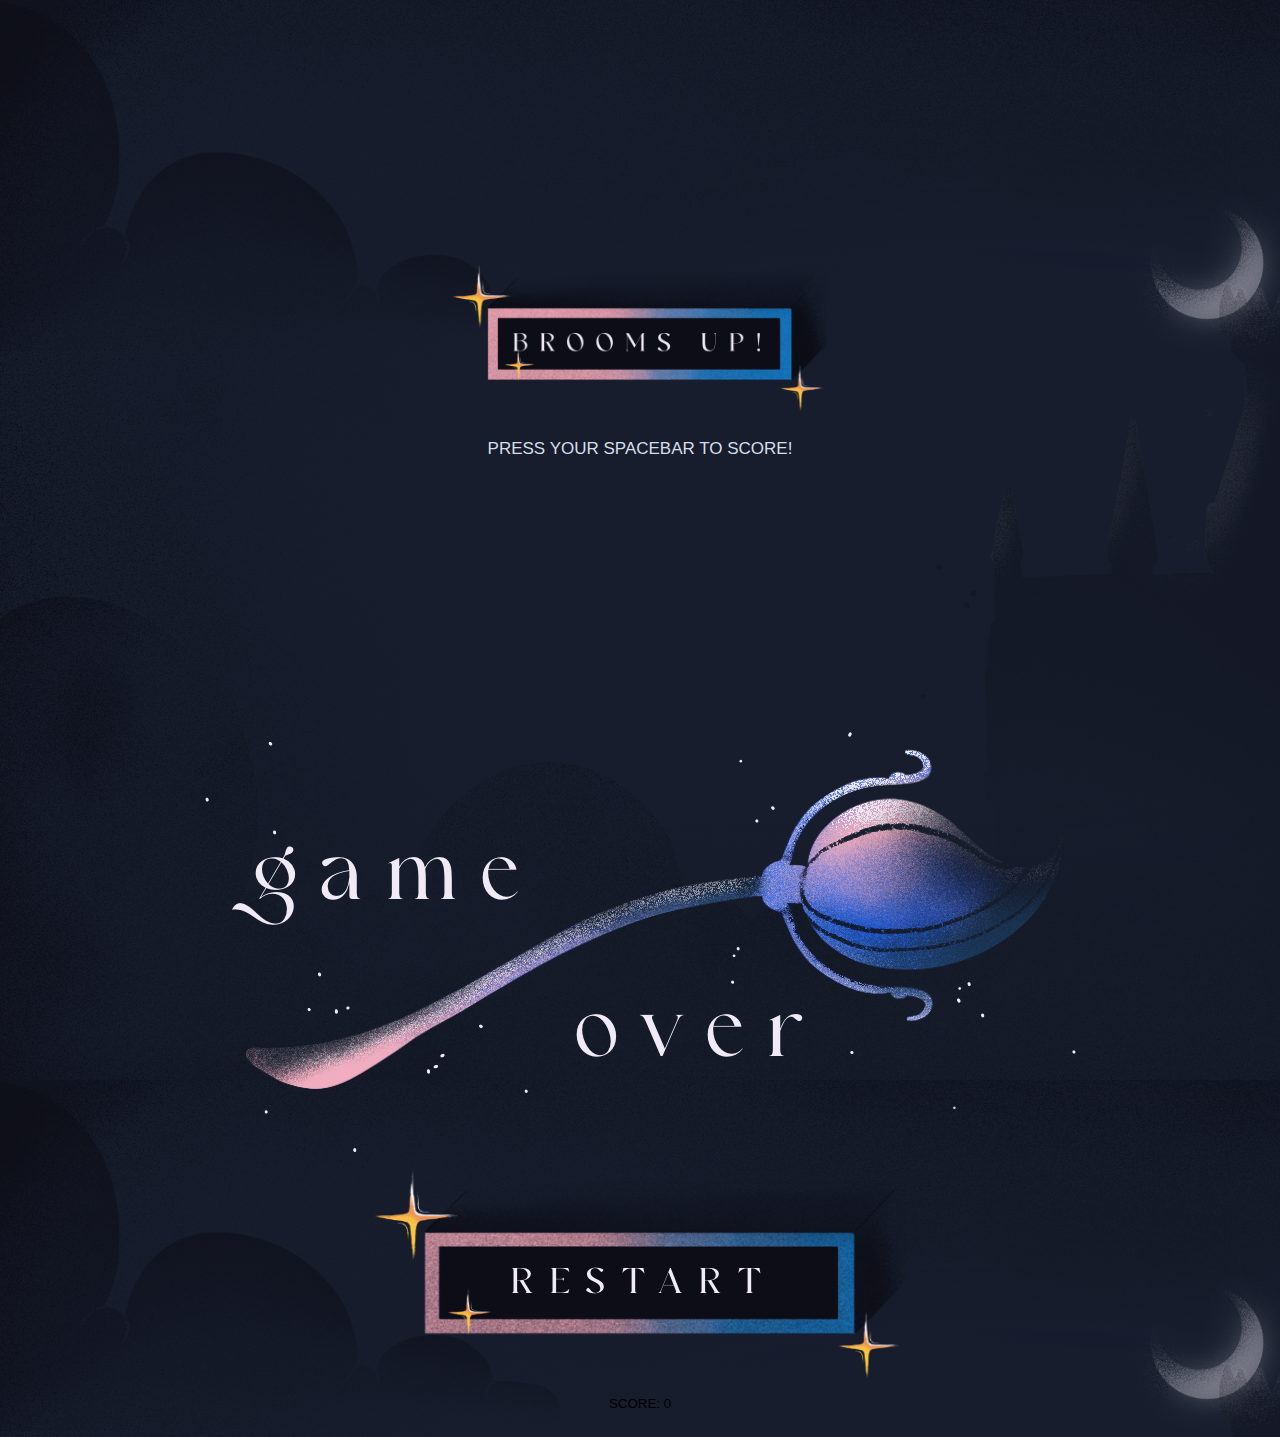
==== broomsupindex.html @ baf0191d "Initial commit" ====
<!DOCTYPE html>
<html lang="en">
<head>
    <meta charset="UTF-8" />
    <meta http-equiv="X-UA-Compatible" content="IE=edge" />
    <meta name="viewport" content="width=device-width, initial-scale=1.0" />
    <meta name="author" content="Olivier Dewulf" />
    <link rel="stylesheet" href="broomsupstyle.css" />
    <title>Brooms Up!</title>
</head>
<body background="images/fondogameboard.png">
    <div class="game-start">
        <button id="start-button">
            <img src="images/brooms_up.png" />
        </button>
        <p>Press your spacebar to score!</p>
    </div>
    <div id="game-finish">
        <img src="images/game-over.png" />
        <button id="restart-button">
            <img src="images/restart-button.png" />
            <p>SCORE:<span> 0 </span></p>
        </button>
    </div>
    <div id="game-board">
        <canvas id="canvas"></canvas>
    </div>

<script src="snitch.js"></script>
<script src="obstacles.js"></script>
<script src="broomsup.js"></script>

</body>
</html>
---- broomsupstyle.css ----
#canvas {
    position: absolute;
    top: 50%;
    left: 50%;
    transform: translate(-50%, -50%);
    width: 1000px;
    height: 563px;
    border: 5px solid black;
    display: none;
    background-image: url("images/fondoprincipal.png");
    background-repeat: no-repeat;
    background-position: center center;
    background-size: cover;
}

body {
    margin: 0;
    padding: 0;
    text-align: center;
}

.game-start {
    padding: 20%;
}

body button {
    padding: 1%;
    display: inline-block;
    border: none;
    cursor: pointer;
    background-color: inherit;
}

#start-button img {
    width: 50%;
}

.game-start p {
    font-size: 17px;
    color: rgb(213, 222, 233);
    font-family: Arial, Helvetica, sans-serif;
    text-transform: uppercase;
}
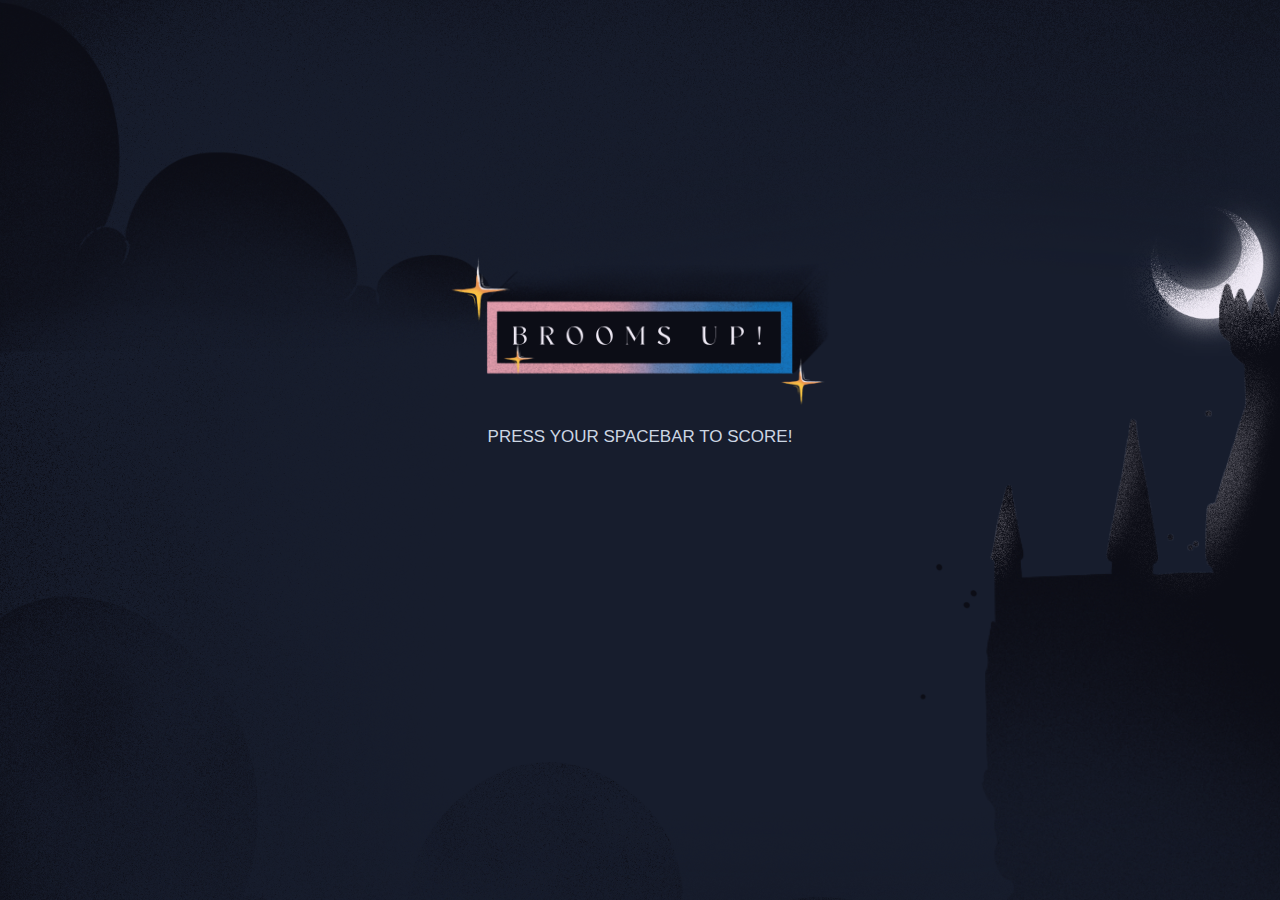
==== commit ff5b0211: "Score Commit" ====
--- a/broomsupindex.html
+++ b/broomsupindex.html
@@ -8,20 +8,29 @@
     <link rel="stylesheet" href="broomsupstyle.css" />
     <title>Brooms Up!</title>
 </head>
-<body background="images/fondogameboard.png">
-    <div class="game-start">
+<body background="images/fondoprincipal.png">
+
+    <div id="game-start">
         <button id="start-button">
             <img src="images/brooms_up.png" />
         </button>
         <p>Press your spacebar to score!</p>
     </div>
-    <div id="game-finish">
+
+    <div id="game-over">
+        <p id="score">SCORE:<span> 0 </span></p>
         <img src="images/game-over.png" />
+
+   
         <button id="restart-button">
             <img src="images/restart-button.png" />
-            <p>SCORE:<span> 0 </span></p>
+
         </button>
+
+  
     </div>
+    
+
     <div id="game-board">
         <canvas id="canvas"></canvas>
     </div>
--- a/broomsupstyle.css
+++ b/broomsupstyle.css
@@ -8,7 +8,7 @@
     height: 563px;
     border: 5px solid black;
     display: none;
-    background-image: url("images/fondoprincipal.png");
+    background-image: url("images/fondogameboard.png");
     background-repeat: no-repeat;
     background-position: center center;
     background-size: cover;
@@ -20,25 +20,54 @@
     text-align: center;
 }
 
-.game-start {
+#game-start {
+    position: absolute;
     padding: 20%;
 }
 
-body button {
-    padding: 1%;
-    display: inline-block;
+#start-button  {
     border: none;
     cursor: pointer;
-    background-color: inherit;
+    background-color: transparent;
+}
+#start-button img {
+    width:50%;
 }
 
-#start-button img {
-    width: 50%;
-}
-
-.game-start p {
+#game-start p {
     font-size: 17px;
-    color: rgb(213, 222, 233);
+    color: rgb(204, 214, 227);
     font-family: Arial, Helvetica, sans-serif;
     text-transform: uppercase;
 }
+
+
+#score {
+    font-size: 17px;
+    color: rgb(204, 214, 227);
+    font-family: Arial, Helvetica, sans-serif;
+    text-transform: uppercase;
+    
+}
+
+#game-over {
+    padding: 20%;
+    position: absolute;
+    top:-100px;
+    left: 0px;
+    visibility: hidden;
+}
+
+#game-over img{
+    width: 50%;
+    
+}
+#restart-button{
+    border: none;
+    cursor: pointer;
+    background-color: transparent;
+}
+#restart-button img {
+    width: 70%;
+   
+}
